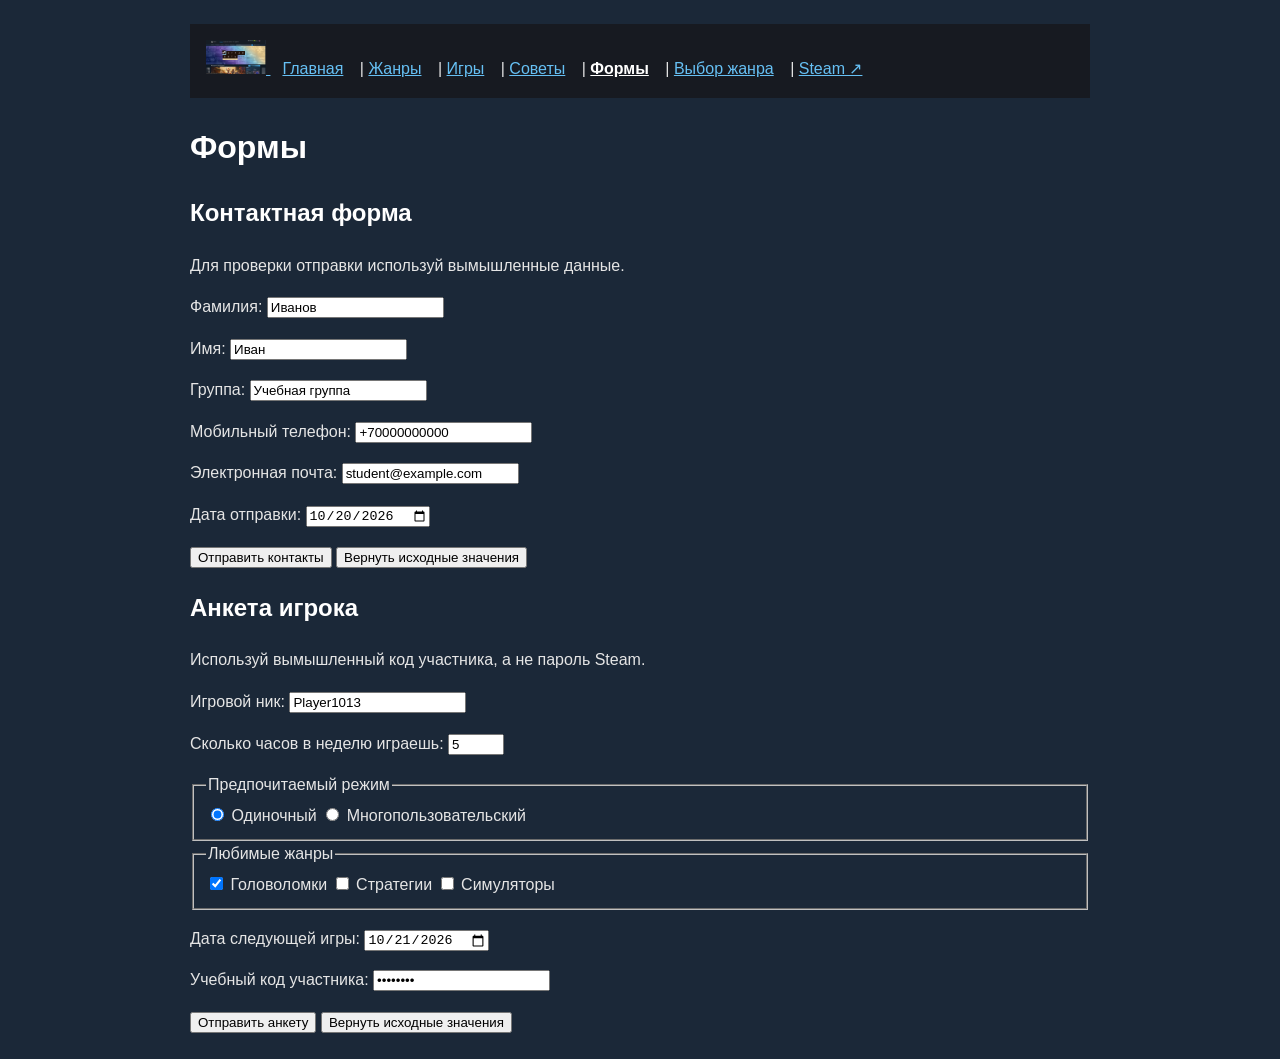
==== forms.html @ 7f87e3b4 "Добавить контактную форму и анкету игрока" ====
<!DOCTYPE html>
<html lang="ru">
<head>
    <meta charset="UTF-8">
    <title>Формы — Компьютерные игры в Steam</title>
    <link rel="stylesheet" href="style.css">
</head>
<body>
    <nav>
        <a href="index.html">
            <img src="images/steam.png" alt="На главную" width="60">
        </a>
        <a href="index.html">Главная</a> |
        <a href="genres.html">Жанры</a> |
        <a href="games.html">Игры</a> |
        <a href="guide.html">Советы</a> |
        <a href="forms.html" aria-current="page"><strong>Формы</strong></a> |
        <a href="genres.html#choice">Выбор жанра</a> |
        <a href="https://store.steampowered.com/"
           target="_blank" rel="noopener noreferrer">Steam ↗</a>
    </nav>

    <h1>Формы</h1>
    <h2>Контактная форма</h2>
    <p>Для проверки отправки используй вымышленные данные.</p>

    <form action="https://httpbin.org/post"
          method="post" target="_blank">
        <p>
            <label for="last-name">Фамилия:</label>
            <input id="last-name" type="text"
                   name="last_name" value="Иванов" required>
        </p>

        <p>
            <label for="first-name">Имя:</label>
            <input id="first-name" type="text"
                   name="first_name" value="Иван" required>
        </p>

        <p>
            <label for="group">Группа:</label>
            <input id="group" type="text"
                   name="group" value="Учебная группа" required>
        </p>

        <p>
            <label for="phone">Мобильный телефон:</label>
            <input id="phone" type="tel"
                   name="phone" value="+70000000000" required>
        </p>

        <p>
            <label for="email">Электронная почта:</label>
            <input id="email" type="email"
                   name="email" value="student@example.com" required>
        </p>

        <p>
            <label for="sent-date">Дата отправки:</label>
            <input id="sent-date" type="date"
                   name="sent_date" value="2026-10-20" required>
        </p>

        <button type="submit">Отправить контакты</button>
        <button type="reset">Вернуть исходные значения</button>
    </form>
        <h2>Анкета игрока</h2>
    <p>Используй вымышленный код участника, а не пароль Steam.</p>

    <form action="https://httpbin.org/post"
          method="post" target="_blank">

        <input type="hidden" name="form_type" value="player_survey">

        <p>
            <label for="nickname">Игровой ник:</label>
            <input id="nickname" type="text"
                   name="nickname" value="Player1013" required>
        </p>

        <p>
            <label for="hours">Сколько часов в неделю играешь:</label>
            <input id="hours" type="number"
                   name="hours_per_week" value="5"
                   min="0" max="168" step="1" required>
        </p>

        <fieldset>
            <legend>Предпочитаемый режим</legend>
            <label>
                <input type="radio" name="game_mode"
                       value="singleplayer" checked>
                Одиночный
            </label>
            <label>
                <input type="radio" name="game_mode"
                       value="multiplayer">
                Многопользовательский
            </label>
        </fieldset>

        <fieldset>
            <legend>Любимые жанры</legend>
            <label>
                <input type="checkbox" name="favorite_genres"
                       value="puzzle" checked>
                Головоломки
            </label>
            <label>
                <input type="checkbox" name="favorite_genres"
                       value="strategy">
                Стратегии
            </label>
            <label>
                <input type="checkbox" name="favorite_genres"
                       value="simulation">
                Симуляторы
            </label>
        </fieldset>

        <p>
            <label for="play-date">Дата следующей игры:</label>
            <input id="play-date" type="date"
                   name="next_play_date" value="2026-10-21" required>
        </p>

        <p>
            <label for="participant-code">Учебный код участника:</label>
            <input id="participant-code" type="password"
                   name="participant_code" value="demo1013" required>
        </p>

        <button type="submit">Отправить анкету</button>
        <button type="reset">Вернуть исходные значения</button>
    </form>
</body>
</html>
---- style.css ----
body {
    font-family: Arial, sans-serif;
    background-color: #1b2838;
    color: #e5e5e5;
    max-width: 900px;
    margin: 0 auto;
    padding: 24px;
    line-height: 1.6;
}

h1, h2 {
    color: #ffffff;
}

a {
    color: #66c0f4;
}

a:hover {
    color: #ffffff;
}

nav {
    background-color: #171a21;
    padding: 16px;
    margin-bottom: 24px;
}

nav a {
    margin-right: 12px;
}

nav a[aria-current="page"] {
    color: #ffffff;
    text-decoration: underline;
}

img {
    max-width: 100%;
    height: auto;
}

figure {
    margin: 24px 0;
}

figcaption {
    color: #b8b6b4;
}
.comparison {
    width: 100%;
    border-collapse: collapse;
    background-color: #171a21;
    background-image:
        linear-gradient(rgba(23, 26, 33, 0.8), rgba(23, 26, 33, 0.8)),
        url("images/steam.png");
    background-size: cover;
    background-position: center;
}

.comparison th,
.comparison td {
    border: 1px solid #66c0f4;
    padding: 12px;
    text-align: left;
}

.comparison caption {
    padding: 12px;
    font-weight: bold;
}

.comparison figure {
    margin: 0;
}
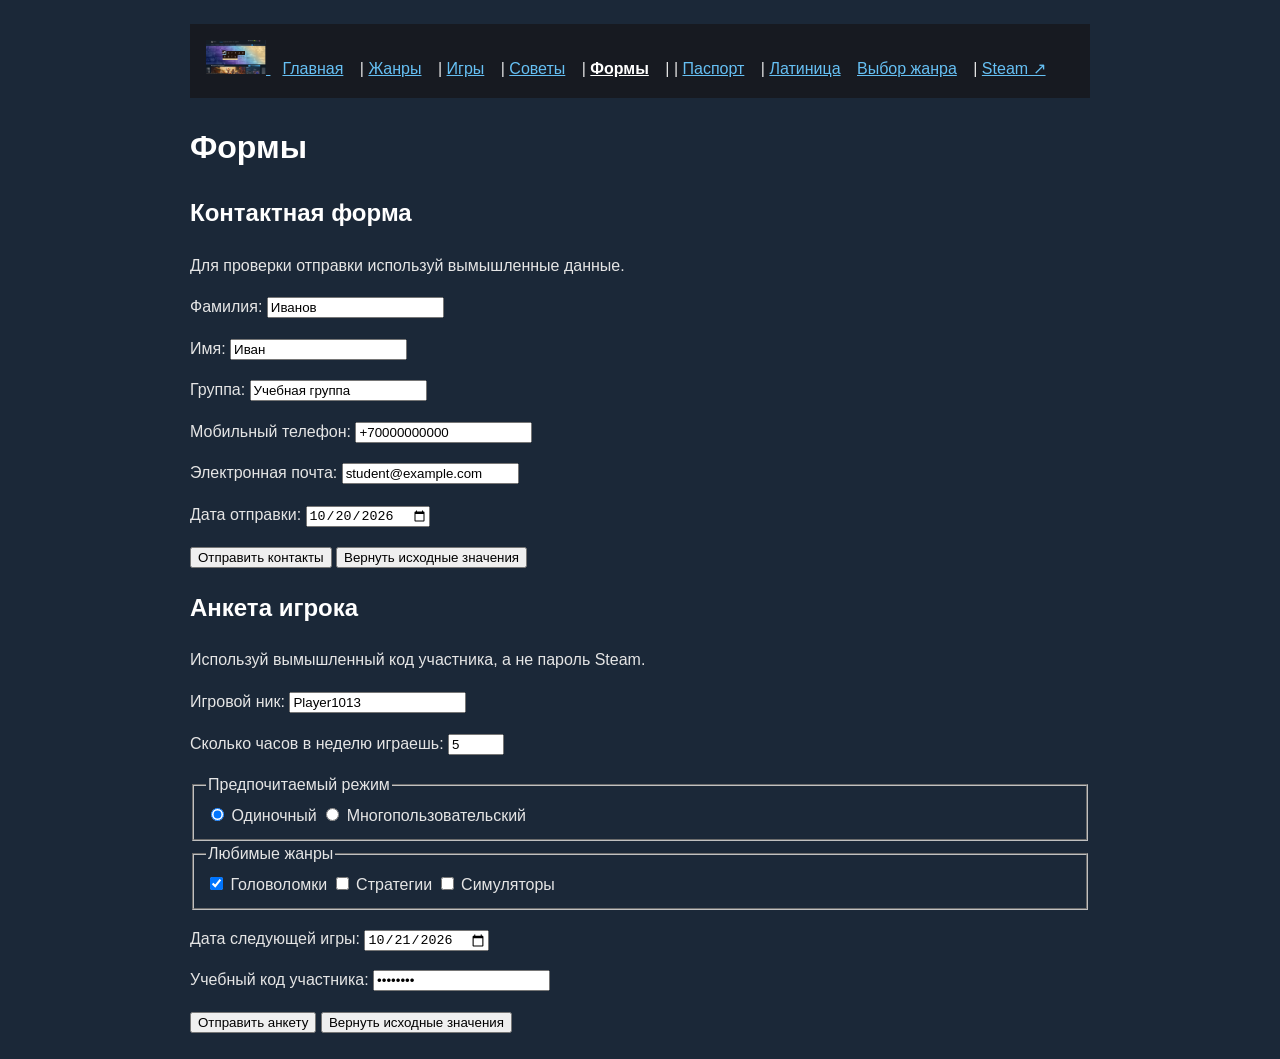
==== commit 26b462a5: "Добавить паспорт, чтение DOM и латиницу" ====
--- a/forms.html
+++ b/forms.html
@@ -15,6 +15,8 @@
         <a href="games.html">Игры</a> |
         <a href="guide.html">Советы</a> |
         <a href="forms.html" aria-current="page"><strong>Формы</strong></a> |
+        | <a href="passport.html">Паспорт</a>
+        | <a href="translit.html">Латиница</a>
         <a href="genres.html#choice">Выбор жанра</a> |
         <a href="https://store.steampowered.com/"
            target="_blank" rel="noopener noreferrer">Steam ↗</a>
--- a/style.css
+++ b/style.css
@@ -72,4 +72,46 @@
 
 .comparison figure {
     margin: 0;
+}
+.passport {
+    max-width: 650px;
+    margin: 24px auto;
+    color: #342626;
+    background-color: #f2dfd5;
+    border: 2px solid #96756b;
+    border-radius: 12px;
+}
+
+.passport-page {
+    padding: 24px;
+}
+
+.passport-page + .passport-page {
+    border-top: 2px dashed #96756b;
+}
+
+.passport-page h2 {
+    color: #773737;
+    text-align: center;
+}
+
+.passport-page span {
+    font-weight: bold;
+}
+
+.passport-photo {
+    float: left;
+    width: 110px;
+    height: 150px;
+    margin: 0 24px 12px 0;
+    border: 1px solid #96756b;
+    display: grid;
+    place-items: center;
+    text-align: center;
+}
+
+.passport-page small {
+    display: block;
+    clear: both;
+    text-align: right;
 }
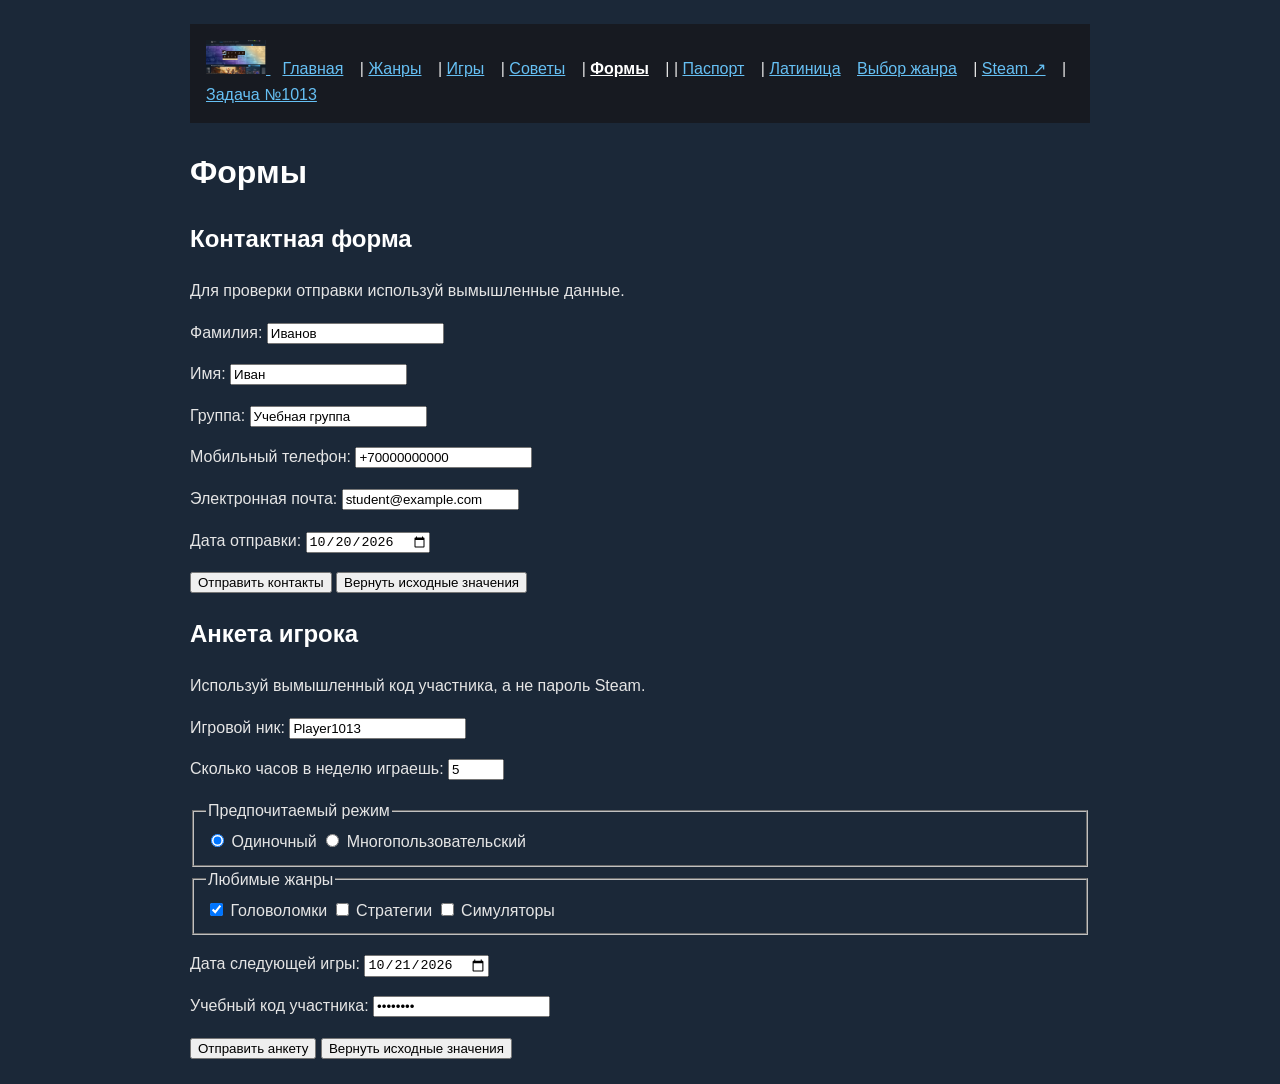
==== commit f5d2846a: "Добавить решение задачи №1013 и навигацию" ====
--- a/forms.html
+++ b/forms.html
@@ -20,6 +20,7 @@
         <a href="genres.html#choice">Выбор жанра</a> |
         <a href="https://store.steampowered.com/"
            target="_blank" rel="noopener noreferrer">Steam ↗</a>
+           | <a href="task.html">Задача №1013</a>
     </nav>
 
     <h1>Формы</h1>
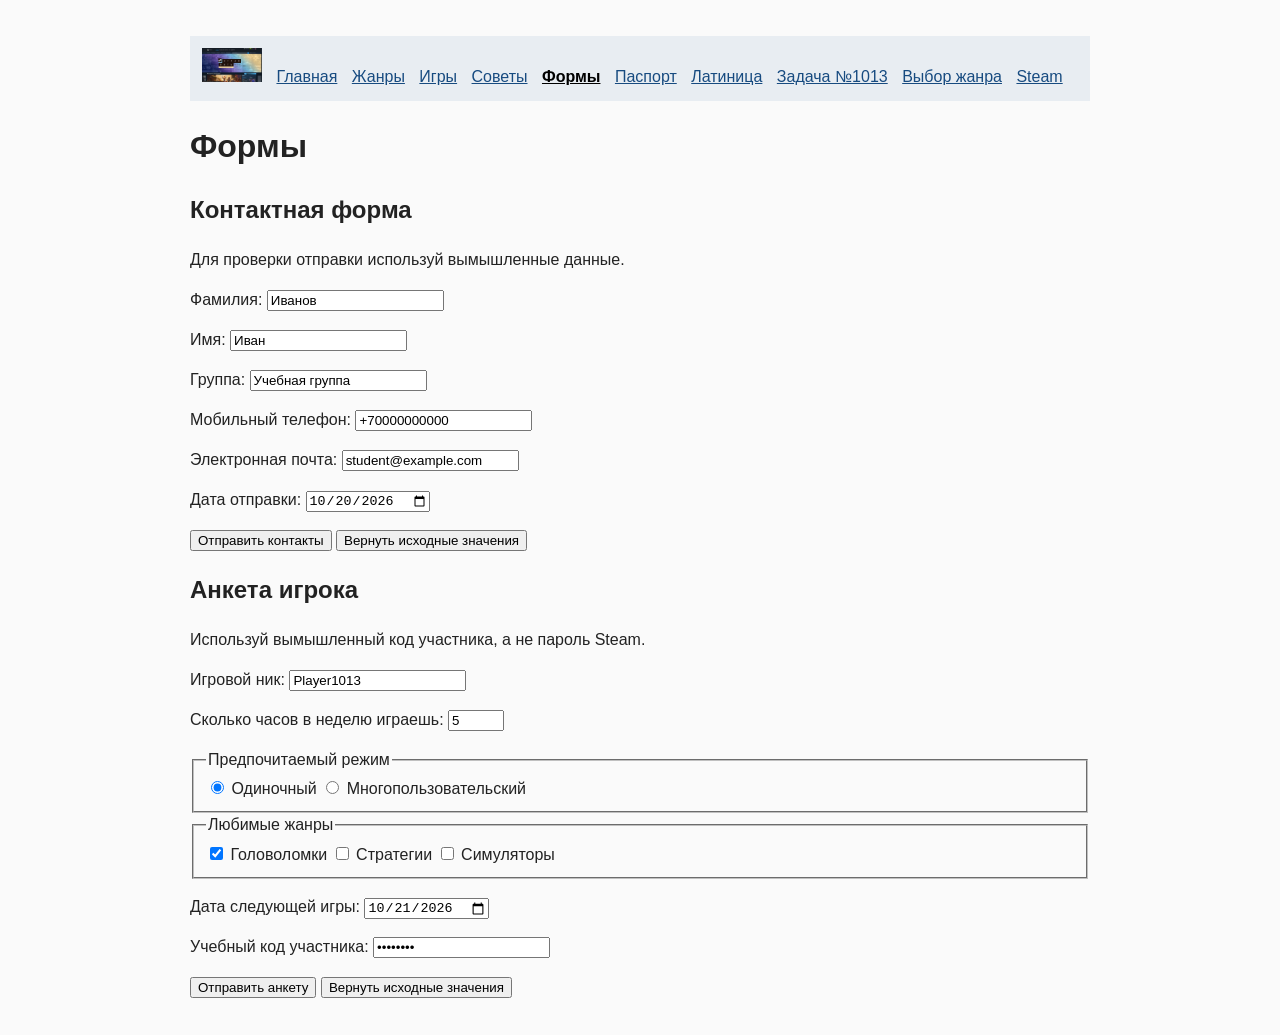
==== commit 3e522718: "Подготовить финальную HTML-работу к публикации" ====
--- a/forms.html
+++ b/forms.html
@@ -7,20 +7,17 @@
 </head>
 <body>
     <nav>
-        <a href="index.html">
-            <img src="images/steam.png" alt="На главную" width="60">
-        </a>
-        <a href="index.html">Главная</a> |
-        <a href="genres.html">Жанры</a> |
-        <a href="games.html">Игры</a> |
-        <a href="guide.html">Советы</a> |
-        <a href="forms.html" aria-current="page"><strong>Формы</strong></a> |
-        | <a href="passport.html">Паспорт</a>
-        | <a href="translit.html">Латиница</a>
-        <a href="genres.html#choice">Выбор жанра</a> |
-        <a href="https://store.steampowered.com/"
-           target="_blank" rel="noopener noreferrer">Steam ↗</a>
-           | <a href="task.html">Задача №1013</a>
+        <a href="index.html"><img src="images/steam.png" alt="На главную" width="60"></a>
+        <a href="index.html">Главная</a>
+        <a href="genres.html">Жанры</a>
+        <a href="games.html">Игры</a>
+        <a href="guide.html">Советы</a>
+        <a href="forms.html" class="active">Формы</a>
+        <a href="passport.html">Паспорт</a>
+        <a href="translit.html">Латиница</a>
+        <a href="task.html">Задача №1013</a>
+        <a href="genres.html#choice">Выбор жанра</a>
+        <a href="https://store.steampowered.com/" target="_blank" rel="noopener noreferrer">Steam</a>
     </nav>
 
     <h1>Формы</h1>
@@ -138,4 +135,4 @@
         <button type="reset">Вернуть исходные значения</button>
     </form>
 </body>
-</html>+</html>
--- a/style.css
+++ b/style.css
@@ -1,117 +1,45 @@
 body {
     font-family: Arial, sans-serif;
-    background-color: #1b2838;
-    color: #e5e5e5;
     max-width: 900px;
-    margin: 0 auto;
-    padding: 24px;
-    line-height: 1.6;
+    margin: 20px auto;
+    padding: 16px;
+    line-height: 1.5;
+    color: #222;
+    background-color: #fafafa;
 }
-
-h1, h2 {
-    color: #ffffff;
+nav {
+    padding: 12px;
+    background-color: #e8edf2;
 }
-
+nav a {
+    margin-right: 10px;
+}
 a {
-    color: #66c0f4;
+    color: #174b80;
 }
-
-a:hover {
-    color: #ffffff;
+a:hover, .active {
+    color: #000;
+    font-weight: bold;
 }
-
-nav {
-    background-color: #171a21;
-    padding: 16px;
-    margin-bottom: 24px;
-}
-
-nav a {
-    margin-right: 12px;
-}
-
-nav a[aria-current="page"] {
-    color: #ffffff;
-    text-decoration: underline;
-}
-
 img {
     max-width: 100%;
-    height: auto;
-}
-
-figure {
-    margin: 24px 0;
-}
-
-figcaption {
-    color: #b8b6b4;
 }
 .comparison {
     width: 100%;
-    border-collapse: collapse;
-    background-color: #171a21;
-    background-image:
-        linear-gradient(rgba(23, 26, 33, 0.8), rgba(23, 26, 33, 0.8)),
-        url("images/steam.png");
-    background-size: cover;
-    background-position: center;
+    background-image: url("images/steam.png");
 }
-
-.comparison th,
-.comparison td {
-    border: 1px solid #66c0f4;
-    padding: 12px;
+.comparison th, .comparison td {
+    border: 1px solid #888;
+    padding: 10px;
     text-align: left;
-}
-
-.comparison caption {
-    padding: 12px;
-    font-weight: bold;
-}
-
-.comparison figure {
-    margin: 0;
+    background-color: rgba(255, 255, 255, 0.9);
 }
 .passport {
     max-width: 650px;
-    margin: 24px auto;
-    color: #342626;
-    background-color: #f2dfd5;
-    border: 2px solid #96756b;
-    border-radius: 12px;
+    margin: auto;
 }
-
 .passport-page {
-    padding: 24px;
+    border: 1px solid #aaa;
+    margin: 16px 0;
+    padding: 16px;
 }
-
-.passport-page + .passport-page {
-    border-top: 2px dashed #96756b;
-}
-
-.passport-page h2 {
-    color: #773737;
-    text-align: center;
-}
-
-.passport-page span {
-    font-weight: bold;
-}
-
-.passport-photo {
-    float: left;
-    width: 110px;
-    height: 150px;
-    margin: 0 24px 12px 0;
-    border: 1px solid #96756b;
-    display: grid;
-    place-items: center;
-    text-align: center;
-}
-
-.passport-page small {
-    display: block;
-    clear: both;
-    text-align: right;
-}
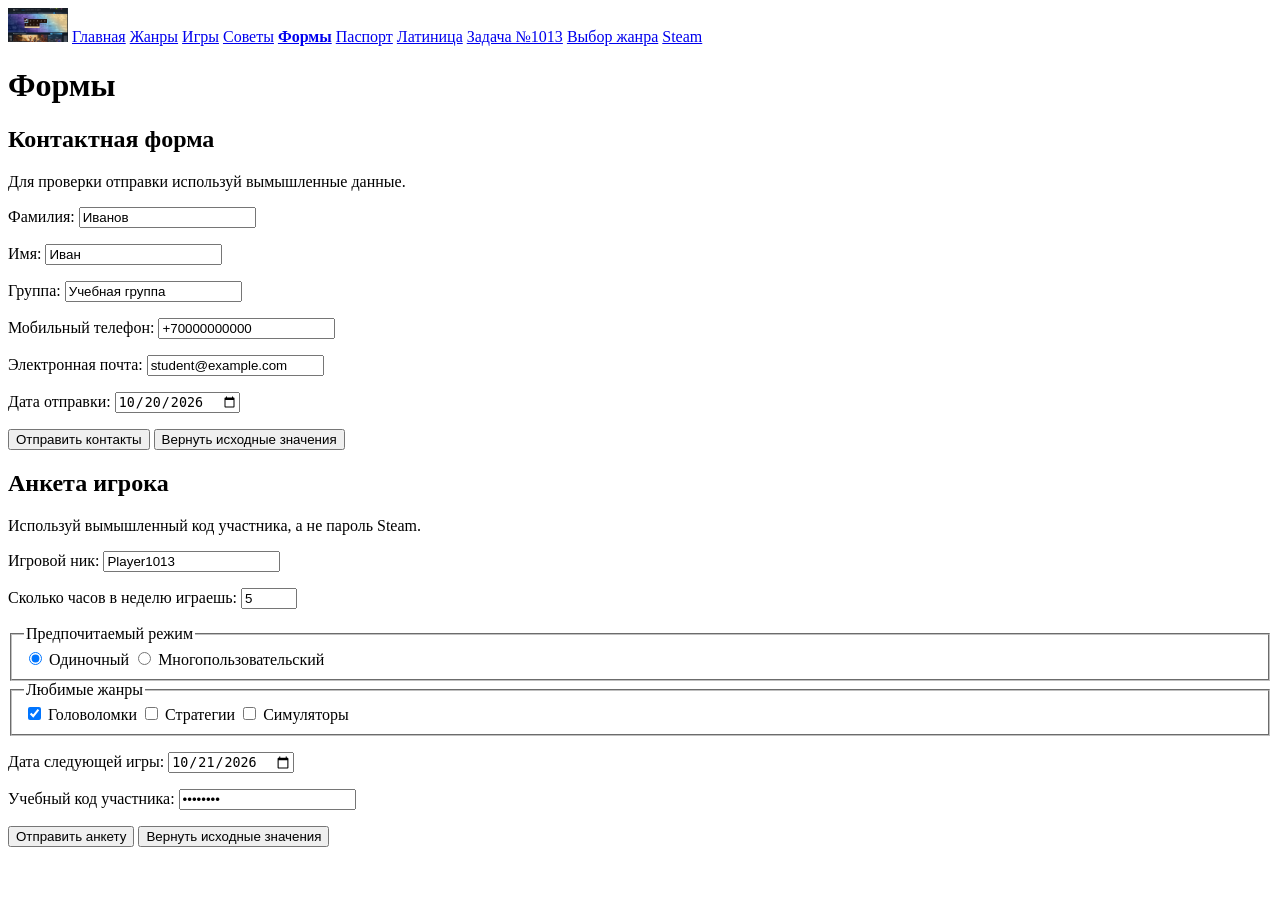
==== commit 1f9820c5: "ФИНАЛ" ====
--- a/forms.html
+++ b/forms.html
@@ -3,7 +3,7 @@
 <head>
     <meta charset="UTF-8">
     <title>Формы — Компьютерные игры в Steam</title>
-    <link rel="stylesheet" href="style.css">
+
 </head>
 <body>
     <nav>
@@ -12,7 +12,7 @@
         <a href="genres.html">Жанры</a>
         <a href="games.html">Игры</a>
         <a href="guide.html">Советы</a>
-        <a href="forms.html" class="active">Формы</a>
+        <a href="forms.html"><b>Формы</b></a>
         <a href="passport.html">Паспорт</a>
         <a href="translit.html">Латиница</a>
         <a href="task.html">Задача №1013</a>
